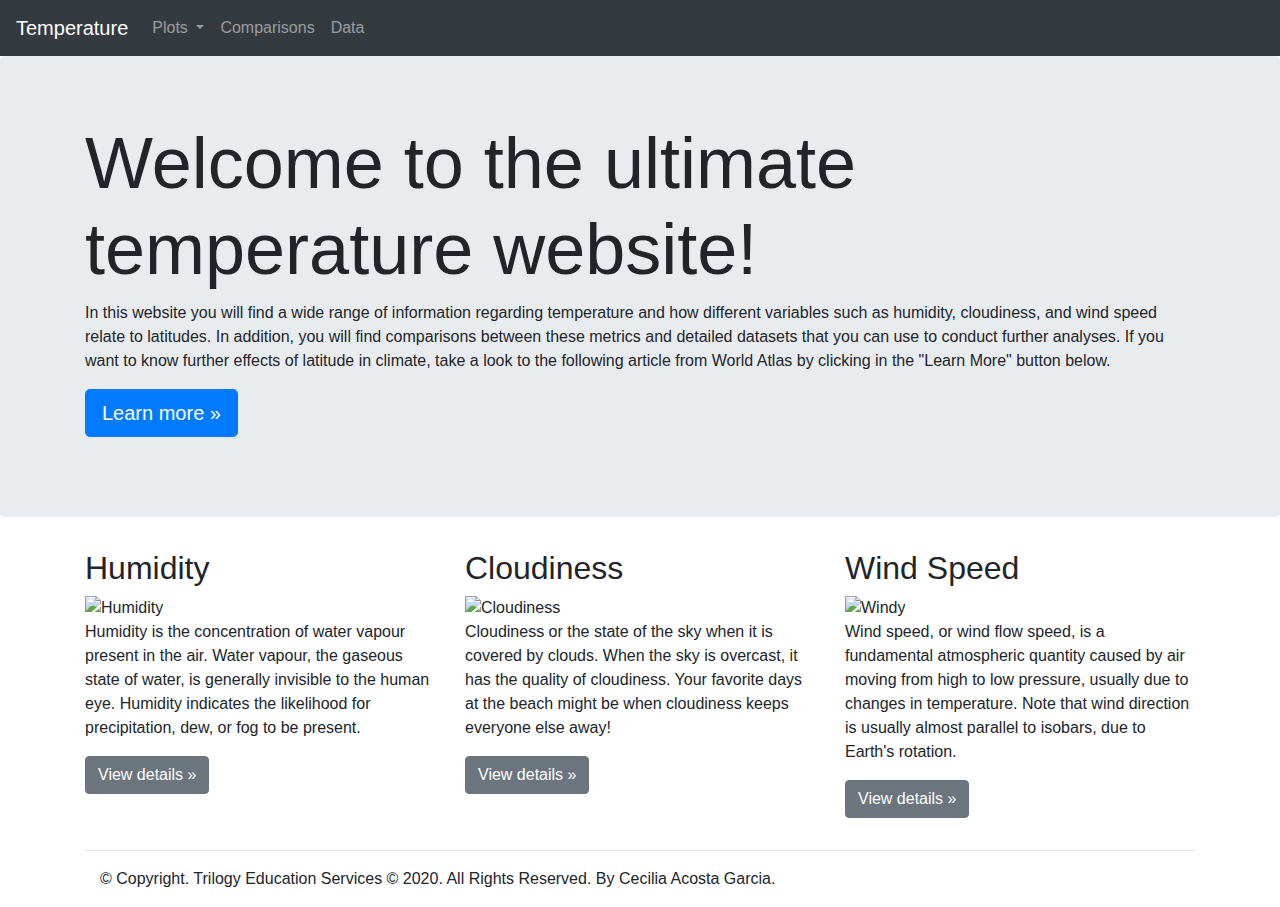
==== index.html @ a6a85f31 "Upload htmls for website" ====
<!doctype html>
<html lang="en">
    <head>
        <!-- Required meta tags -->
        <meta charset="utf-8">
        <meta name="viewport" content="width=device-width, initial-scale=1, shrink-to-fit=no">
        <title></title>
        <!-- Bootstrap CSS -->
        <link
        rel="stylesheet" href="https://stackpath.bootstrapcdn.com/bootstrap/4.5.0/css/bootstrap.min.css" integrity="sha384-9aIt2nRpC12Uk9gS9baDl411NQApFmC26EwAOH8WgZl5MYYxFfc+NcPb1dKGj7Sk" crossorigin="anonymous">
        <!-- Optional JavaScript -->
        <link
        rel="stylesheet" href="bootstrap.css">
        <!-- jQuery first, then Popper.js, then Bootstrap JS -->
        <script src="https://code.jquery.com/jquery-3.5.1.slim.min.js" integrity="sha384-DfXdz2htPH0lsSSs5nCTpuj/zy4C+OGpamoFVy38MVBnE+IbbVYUew+OrCXaRkfj" crossorigin="anonymous"></script>
        <script src="https://cdn.jsdelivr.net/npm/popper.js@1.16.0/dist/umd/popper.min.js" integrity="sha384-Q6E9RHvbIyZFJoft+2mJbHaEWldlvI9IOYy5n3zV9zzTtmI3UksdQRVvoxMfooAo" crossorigin="anonymous"></script>
        <script src="https://stackpath.bootstrapcdn.com/bootstrap/4.5.0/js/bootstrap.min.js" integrity="sha384-OgVRvuATP1z7JjHLkuOU7Xw704+h835Lr+6QL9UvYjZE3Ipu6Tp75j7Bh/kR0JKI" crossorigin="anonymous"></script>
    </head>
    <body>

        <nav class="navbar navbar-expand-lg navbar-dark bg-dark">
            <a class="navbar-brand" href="#">Temperature</a>
            <button class="navbar-toggler" type="button" data-toggle="collapse" data-target="#navbarSupportedContent" aria-controls="navbarSupportedContent" aria-expanded="false" aria-label="Toggle navigation">
                <span class="navbar-toggler-icon"></span>
            </button>

            <div class="collapse navbar-collapse" id="navbarSupportedContent">
                <ul class="navbar-nav mr-auto">
                    <li class="nav-item dropdown">
                        <a class="nav-link dropdown-toggle" href="#" id="navbarDropdown" role="button" data-toggle="dropdown" aria-haspopup="true" aria-expanded="false">
                            Plots
                        </a>
                        <div class="dropdown-menu" aria-labelledby="navbarDropdown">
                            <a class="dropdown-item" href="Max_Temp.html">Max Temperature</a>
                            <a class="dropdown-item" href="Humidity.html">Humidity</a>
                            <a class="dropdown-item" href="Cloudiness.html">Cloudiness</a>
                            <a class="dropdown-item" href="Wind_Speed.html">Wind Speed</a>
                        </div>
                    </li>
                    <li class="nav-item active"></li>
                    <li class="nav-item">
                        <a class="nav-link" href="Comparisons.html">Comparisons</a>
                    </li>
                    <li class="nav-item">
                        <a class="nav-link" href="Cities.html">Data</a>
                    </li>

                </ul>
            </div>
        </nav>
        <div class="jumbotron">
            <div class="container">
                <h1 class="display-3">Welcome to the ultimate temperature website!</h1>
                <p>In this website you will find a wide range of information regarding temperature and how different variables such as humidity, cloudiness, and wind speed relate to latitudes. In addition, you will find comparisons between these metrics and detailed datasets that you can use to conduct further analyses. If you want to know further effects of latitude in climate, take a look to the following article from World Atlas by clicking in the "Learn More" button below.</p>
                <p>
                    <a class="btn btn-primary btn-lg" href="https://www.worldatlas.com/articles/what-is-the-effect-of-latitude-on-temperature.html" role="button">Learn more &raquo;</a>
                </p>
            </div>
        </div>
        <div
            class="container">
            <!-- Example row of columns -->
            <div class="row">
                <div class="col-md-4">
                    <h2>Humidity</h2>
                    <div>
                        <img class="img_main" src="C:\Users\cecit\Documents\BootCamp Data Analytics\Homework\Web-Design-Challenge\Resources\assets\images\Humidity.jpg" alt="Humidity"/>
                    </div>
                    <p>Humidity is the concentration of water vapour present in the air. Water vapour, the gaseous state of water, is generally invisible to the human eye. Humidity indicates the likelihood for precipitation, dew, or fog to be present.
                    </p>
                    <p>
                        <a class="btn btn-secondary" href="https://www.youtube.com/watch?v=SGHRz8wpj3E" role="button">View details &raquo;</a>
                    </p>
                </div>
                <div class="col-md-4">
                    <h2>Cloudiness</h2>
                    <div>
                        <img class="img_main" src="C:\Users\cecit\Documents\BootCamp Data Analytics\Homework\Web-Design-Challenge\Resources\assets\images\Cloudiness.png" alt="Cloudiness"/>
                    </div>
                    <p>Cloudiness or the state of the sky when it is covered by clouds. When the sky is overcast, it has the quality of cloudiness. Your favorite days at the beach might be when cloudiness keeps everyone else away!
                    </p>
                    <p>
                        <a class="btn btn-secondary" href="https://www.youtube.com/watch?v=WX3WBVGRPDI" role="button">View details &raquo;</a>
                    </p>
                </div>
                <div class="col-md-4">
                    <h2>Wind Speed</h2>
                    <div>
                        <img class="img_main" src="C:\Users\cecit\Documents\BootCamp Data Analytics\Homework\Web-Design-Challenge\Resources\assets\images\Windy.png" alt="Windy"/>
                    </div>
                    <p>Wind speed, or wind flow speed, is a fundamental atmospheric quantity caused by air moving from high to low pressure, usually due to changes in temperature. Note that wind direction is usually almost parallel to isobars, due to Earth's rotation.
                    </p>
                    <p>
                        <a class="btn btn-secondary" href="https://www.youtube.com/watch?v=SqbTrbxWT1o" role="button">View details &raquo;</a>
                    </p>
                </div>
            </div>
        </body>
        <div>
            <hr>
            <footer class="container">
                <p>&copy; Copyright. Trilogy Education Services © 2020. All Rights Reserved. By Cecilia Acosta Garcia.</p>
            </footer>
        </div>
    </body>
</html>
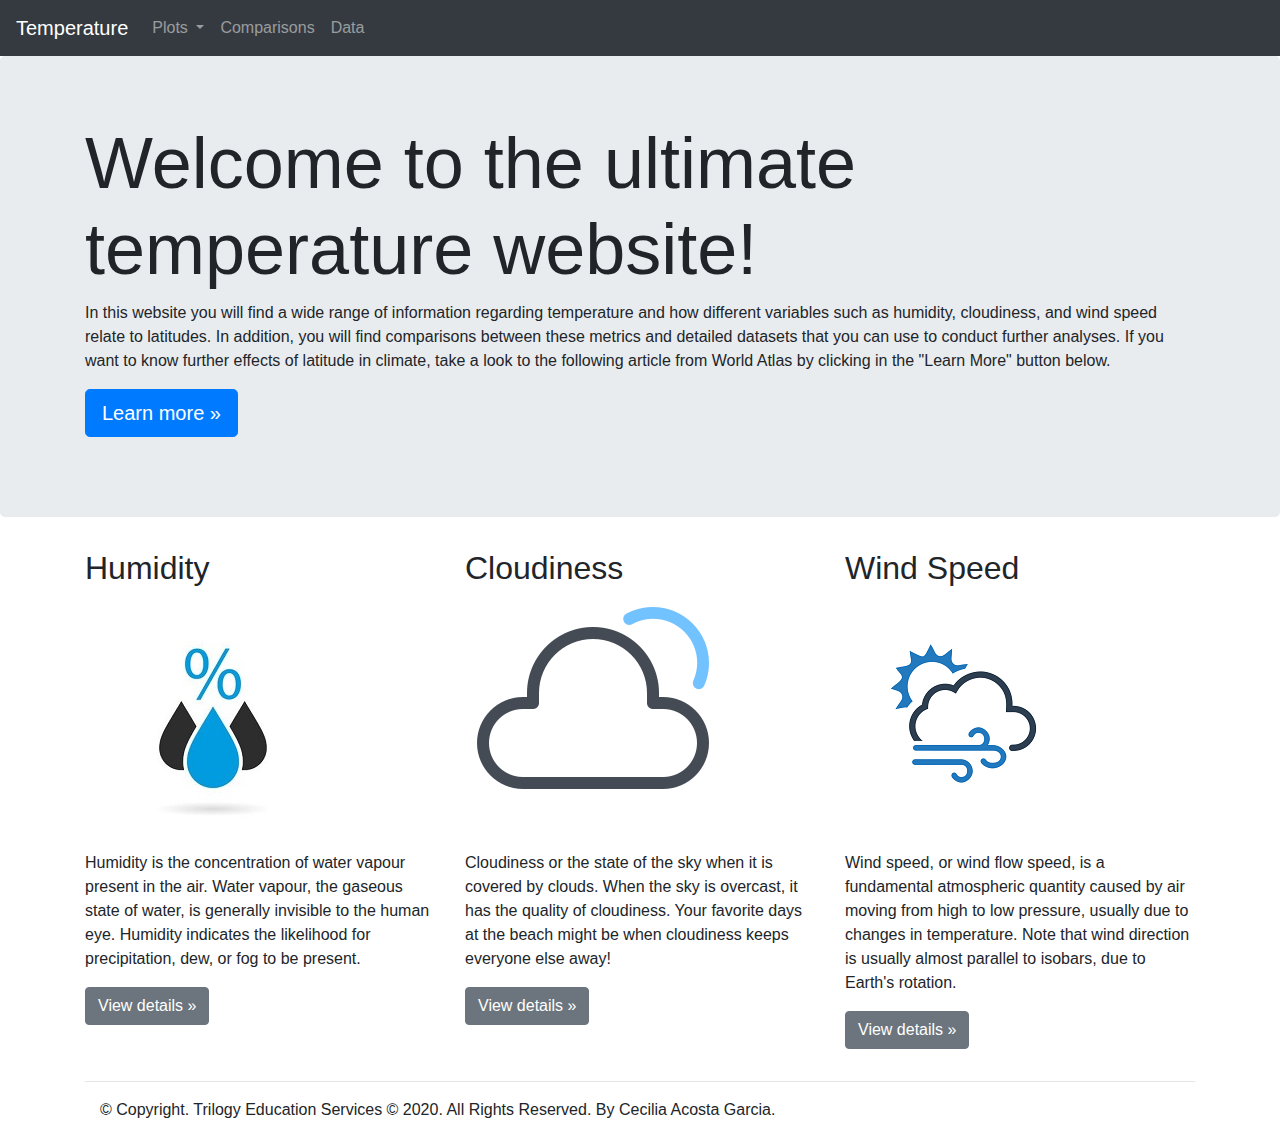
==== commit ab007b1e: "Changed to relative paths for image detection" ====
--- a/index.html
+++ b/index.html
@@ -64,7 +64,7 @@
                 <div class="col-md-4">
                     <h2>Humidity</h2>
                     <div>
-                        <img class="img_main" src="C:\Users\cecit\Documents\BootCamp Data Analytics\Homework\Web-Design-Challenge\Resources\assets\images\Humidity.jpg" alt="Humidity"/>
+                        <img class="img_main" src="Resources/assets/images/Humidity.jpg" alt="Humidity"/>
                     </div>
                     <p>Humidity is the concentration of water vapour present in the air. Water vapour, the gaseous state of water, is generally invisible to the human eye. Humidity indicates the likelihood for precipitation, dew, or fog to be present.
                     </p>
@@ -75,7 +75,7 @@
                 <div class="col-md-4">
                     <h2>Cloudiness</h2>
                     <div>
-                        <img class="img_main" src="C:\Users\cecit\Documents\BootCamp Data Analytics\Homework\Web-Design-Challenge\Resources\assets\images\Cloudiness.png" alt="Cloudiness"/>
+                        <img class="img_main" src="Resources/assets/images/Cloudiness.png" alt="Cloudiness"/>
                     </div>
                     <p>Cloudiness or the state of the sky when it is covered by clouds. When the sky is overcast, it has the quality of cloudiness. Your favorite days at the beach might be when cloudiness keeps everyone else away!
                     </p>
@@ -86,7 +86,7 @@
                 <div class="col-md-4">
                     <h2>Wind Speed</h2>
                     <div>
-                        <img class="img_main" src="C:\Users\cecit\Documents\BootCamp Data Analytics\Homework\Web-Design-Challenge\Resources\assets\images\Windy.png" alt="Windy"/>
+                        <img class="img_main" src="Resources/assets/images/Windy.png" alt="Windy"/>
                     </div>
                     <p>Wind speed, or wind flow speed, is a fundamental atmospheric quantity caused by air moving from high to low pressure, usually due to changes in temperature. Note that wind direction is usually almost parallel to isobars, due to Earth's rotation.
                     </p>
